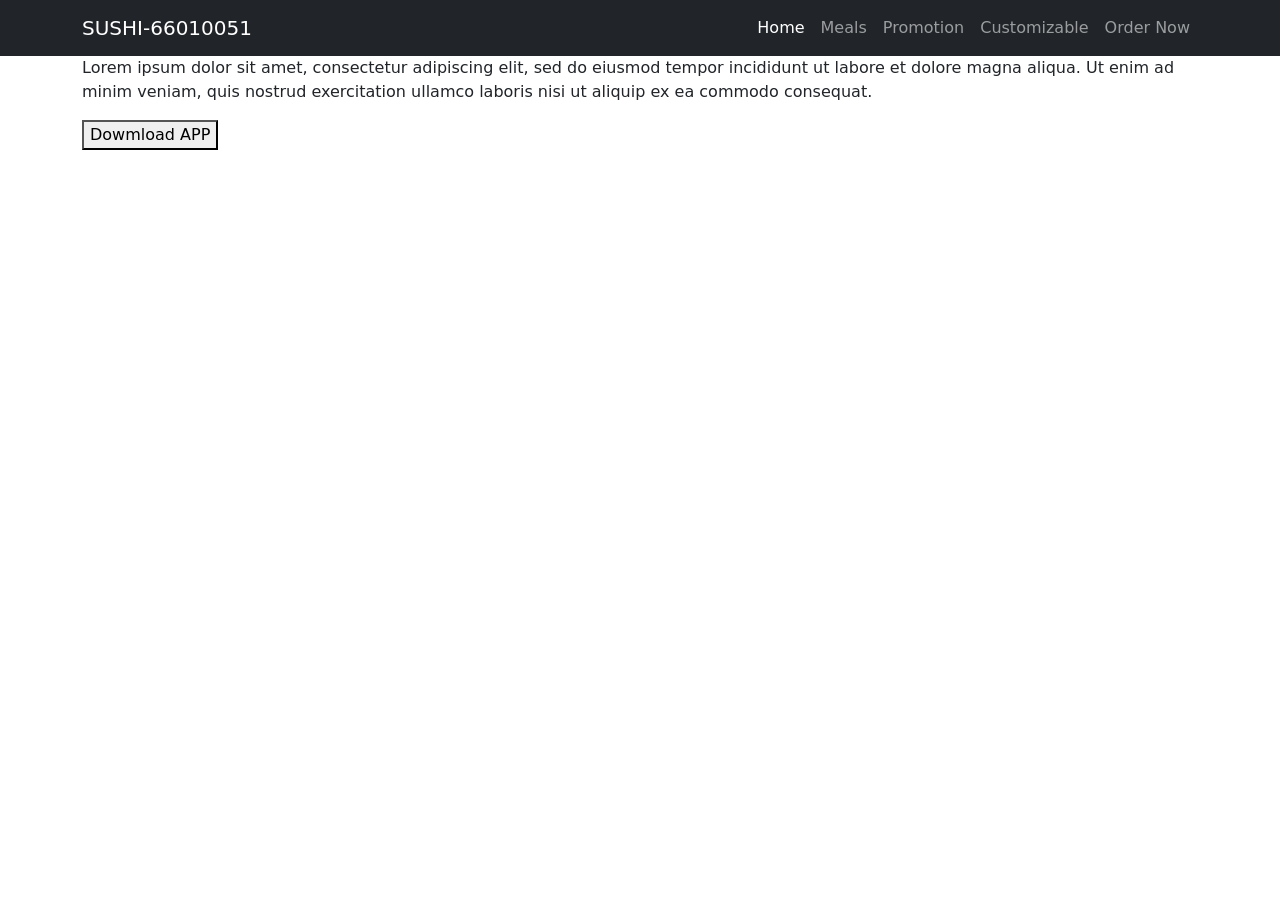
==== sushishop.html @ 749392c2 "Add files via upload" ====
<html lang="en">
<head>
    <meta charset="UTF-8">
    <meta http-equiv="X-UA-Compatible" content="IE=edge">
    <meta name="viewport" content="width=device-width, initial-scale=1.0">
    <title>Home | Sushi Website</title>
    <!-- <link rel="stylesheet" href="bootstrap/css/bootstrap.min.css"> -->
    <link href="https://cdn.jsdelivr.net/npm/bootstrap@5.0.0-beta1/dist/css/bootstrap.min.css" rel="stylesheet" integrity="sha384-giJF6kkoqNQ00vy+HMDP7azOuL0xtbfIcaT9wjKHr8RbDVddVHyTfAAsrekwKmP1" crossorigin="anonymous">
    <link rel="stylesheet" href="css/custom.css">
</head>
<body>
    <nav class="navbar navbar-expand-lg navbar-dark bg-dark fixed-top">
        <div class="container">
          <a class="navbar-brand" href="#">SUSHI-66010051</a>
          <button class="navbar-toggler" type="button" data-bs-toggle="collapse" data-bs-target="#navbarSupportedContent" aria-controls="navbarSupportedContent" aria-expanded="false" aria-label="Toggle navigation">
            <span class="navbar-toggler-icon"></span>
          </button>
          <div class="collapse navbar-collapse" id="navbarSupportedContent">
            <ul class="navbar-nav ms-auto mb-2 mb-lg-0">
              <li class="nav-item">
                <a class="nav-link active" aria-current="page" href="#">Home</a>
              </li>
              <li class="nav-item">
                <a class="nav-link" href="#">Meals</a>
              </li>
              <li class="nav-item">
                <a class="nav-link" href="#">Promotion</a>
              </li>
              <li class="nav-item">
                <a class="nav-link" href="#">Customizable</a>
              </li>
              <li class="nav-item">
                <a class="nav-link btn-download" href="#">Order Now</a>
              </li>
              

          </div>
        </div>
      </nav>
    
    <section class="header">
        <div class="header-content">
            <div class="container d-flex align-items-center">
                <div class="head-content">
                    <h1>Your Favorite Sushi Love it !!</h1>
                    <p>Lorem ipsum dolor sit amet, consectetur adipiscing elit, sed do eiusmod tempor incididunt ut labore et dolore magna aliqua. 
                    Ut enim ad minim veniam, quis nostrud exercitation ullamco laboris nisi ut aliquip ex ea commodo consequat.</p>
                    <button class="btn-download">Dowmload APP</button>
                </div>
            </div>
        </div>

    </section>

    
    <!-- <script src="bootstrap/js/bootstrap.min.js"></script> -->
    <script src="https://cdn.jsdelivr.net/npm/bootstrap@5.0.0-beta1/dist/js/bootstrap.bundle.min.js" integrity="sha384-ygbV9kiqUc6oa4msXn9868pTtWMgiQaeYH7/t7LECLbyPA2x65Kgf80OJFdroafW" crossorigin="anonymous"></script>
    <script src="js/main.js"></script>
</body>
</html>
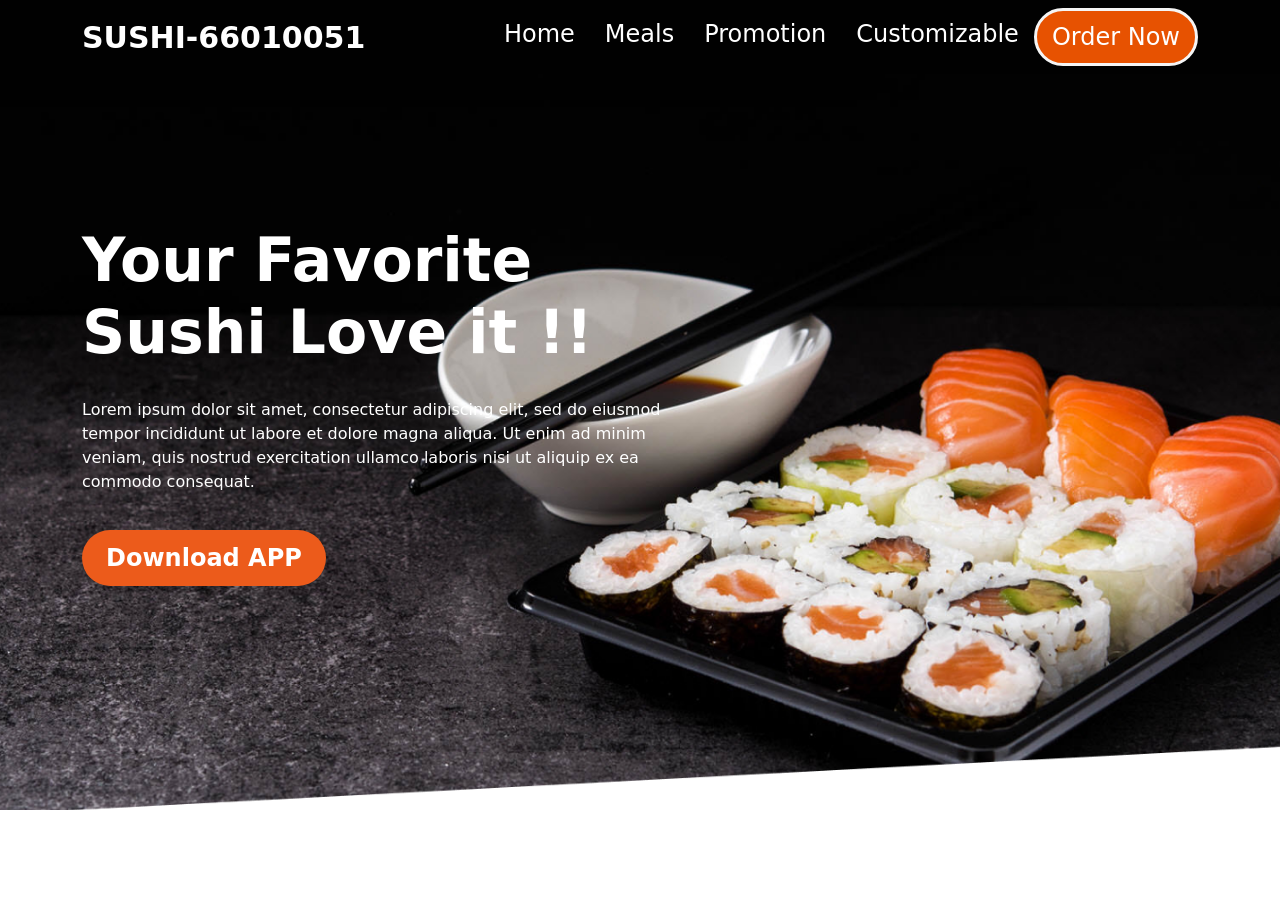
==== commit 400ce298: "Add files via upload" ====
--- a/sushishop.html
+++ b/sushishop.html
@@ -45,7 +45,7 @@
                     <h1>Your Favorite Sushi Love it !!</h1>
                     <p>Lorem ipsum dolor sit amet, consectetur adipiscing elit, sed do eiusmod tempor incididunt ut labore et dolore magna aliqua. 
                     Ut enim ad minim veniam, quis nostrud exercitation ullamco laboris nisi ut aliquip ex ea commodo consequat.</p>
-                    <button class="btn-download">Dowmload APP</button>
+                    <button class="btn-download">Download APP</button>
                 </div>
             </div>
         </div>
--- a/css/custom.css
+++ b/css/custom.css
@@ -0,0 +1,73 @@
+.bg-dark {
+    background-color: #010101 !important;
+}
+
+.navbar-dark .navbar-nav .nav-link {
+    font-size: 24px;
+    padding-left: 15px;
+    padding-right: 15px;
+    color: rgba(255, 255, 255, 1);
+}
+
+.navbar-dark .navbar-brand {
+    font-size: 30px;
+    font-weight: bold;
+}
+
+section.header{
+    background: url('../assets/images/bg_header.png');
+    background-repeat: no-repeat;
+    background-size: cover;
+    background-position: center center;
+}
+
+section.header .header-content .container{
+    height: 90vh;
+}
+
+.head-content{
+    width: 600px;
+    color: #fff;
+}
+
+.head-content h1{
+    font-size: 60px;
+    font-weight: bold;
+    margin-bottom: 30px;
+}
+
+.head-content button{
+    background-color: #EC5B1B;
+    border: none;
+    padding: 10px 24px;
+    font-size: 24px;
+    font-weight: bold;
+    color: #fff;
+    border-radius: 30px;
+    margin-top: 20px;
+}
+
+.customizable{
+    margin-top: 80px;
+    color: #EC5B1B;
+}
+
+.madeorder{
+    height: 650px;
+    background: url('../assets/images/MadeWithFish.jpg');
+    background-size: cover;
+    background-repeat: no-repeat;
+    opacity: 0.8;
+    font-size: 40px;
+    color: #fff;
+}
+
+.madeorder h1{
+    width: 500px;
+}
+
+.btn-download {
+    border-radius: 30px;
+    border: 3px solid #F5F5F5;
+    background: #e75201;
+}
